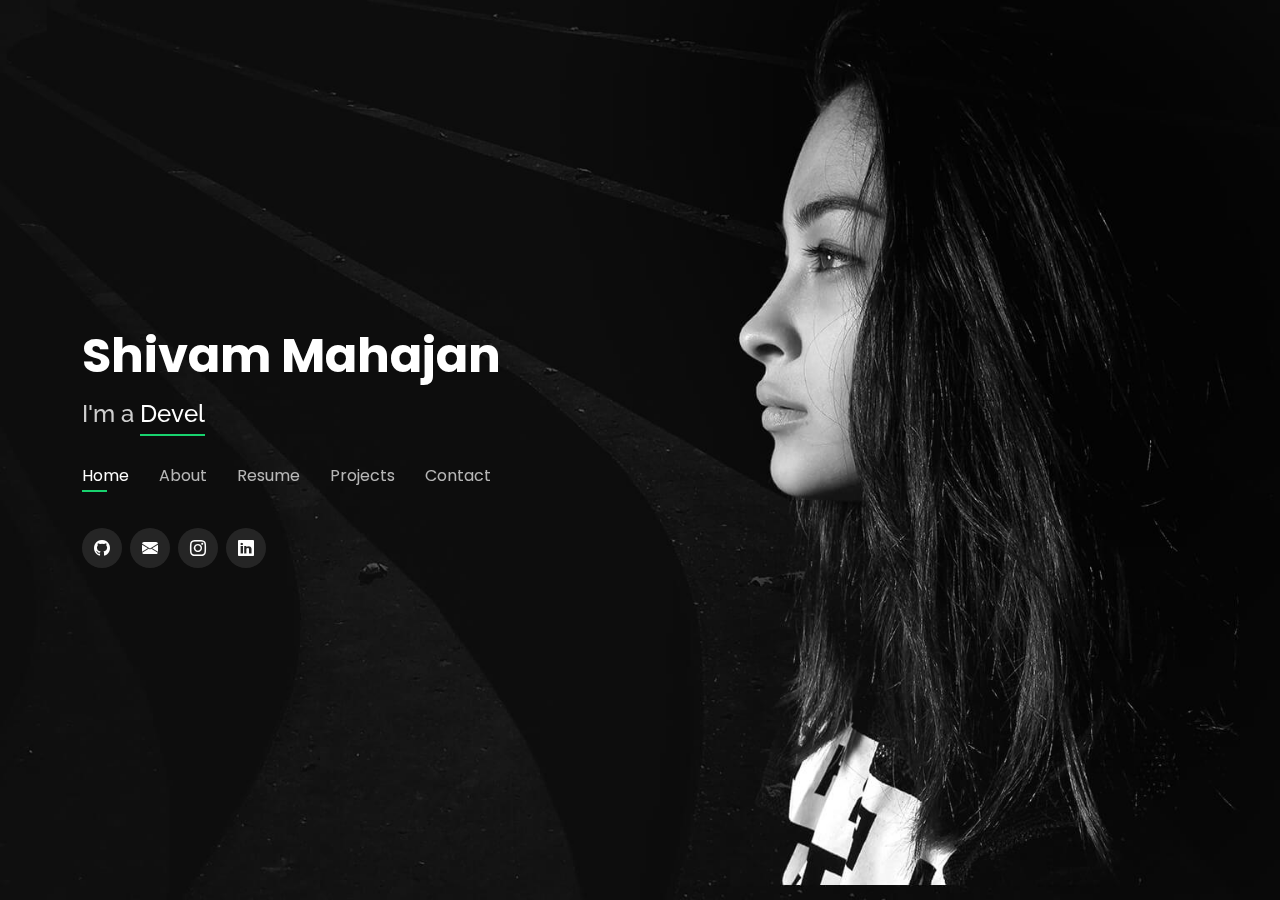
==== home.html @ 5b54b5ef "gg" ====
<!DOCTYPE html>
<html lang="en">

<head>
  <meta charset="utf-8">
  <meta content="width=device-width, initial-scale=1.0" name="viewport">

  <title>Shivam Portfolio</title>
  <meta content="" name="description">
  <meta content="" name="keywords">

  <!-- Favicons -->
  <link href="assets/img/favicon.png" rel="icon">
  <link href="assets/img/apple-touch-icon.png" rel="apple-touch-icon">

  <!-- Google Fonts -->
  <link href="https://fonts.googleapis.com/css?family=Open+Sans:300,300i,400,400i,600,600i,700,700i|Raleway:300,300i,400,400i,500,500i,600,600i,700,700i|Poppins:300,300i,400,400i,500,500i,600,600i,700,700i" rel="stylesheet">

  <!-- Vendor CSS Files -->
  <link href="assets/vendor/bootstrap/css/bootstrap.min.css" rel="stylesheet">
  <link href="assets/vendor/bootstrap-icons/bootstrap-icons.css" rel="stylesheet">
  <link href="assets/vendor/boxicons/css/boxicons.min.css" rel="stylesheet">
  <link href="assets/vendor/glightbox/css/glightbox.min.css" rel="stylesheet">
  <link href="assets/vendor/remixicon/remixicon.css" rel="stylesheet">
  <link href="assets/vendor/swiper/swiper-bundle.min.css" rel="stylesheet">

 
  <!-- Template Main CSS File -->
  <link href="assets/css/style.css" rel="stylesheet">

  <!-- =======================================================
  * Template Name: Personal - v4.7.0
  * Template URL: https://bootstrapmade.com/personal-free-resume-bootstrap-template/
  * Author: BootstrapMade.com
  * License: https://bootstrapmade.com/license/
  ======================================================== -->
</head>

<body>

  <!-- ======= Header ======= -->
  <header id="header">
    <div class="container">

      <h1><a href="index.html">Shivam Mahajan</a></h1>
      <!-- Uncomment below if you prefer to use an image logo -->
      <!-- <a href="index.html" class="mr-auto"><img src="assets/img/logo.png" alt="" class="img-fluid"></a> -->
      <h2>I'm a <span id="typed" data-typed-items="Designer, Developer, Freelancer, Photographer"></span> </h2>

      <p id="demo"></p>
      <nav id="navbar" class="navbar">
        <ul>
          <li><a class="nav-link active" href="#header">Home</a></li>
          <li><a class="nav-link" href="#about">About</a></li>
          <li><a class="nav-link" href="#resume">Resume</a></li>
          <li><a class="nav-link" href="#services">Projects</a></li>
          <!-- <li><a class="nav-link" href="#portfolio">Portfolio</a></li> -->
          <li><a class="nav-link" href="#contact">Contact</a></li>
        </ul>
        <i class="bi bi-list mobile-nav-toggle"></i>
      </nav><!-- .navbar -->

      <div class="social-links">
        <a href="https://github.com/Shivamm117" target="blank" class="twitter"><i class="bi bi-github"></i></a>
        <a href="mailto:smahajan4_be19@thapar.edu" target="blank" class="facebook"><i class="bi bi-envelope-fill"></i></a>
        <a href="https://www.instagram.com/shivamm_117/" target="blank"class="instagram"><i class="bi bi-instagram"></i></a>
        <a href="https://www.linkedin.com/in/shivam-mahajan-413824196/" target="blank"class="linkedin"><i class="bi bi-linkedin"></i></a>
      </div>

    </div>
  </header><!-- End Header -->

  <!-- ======= About Section ======= -->
  <section id="about" class="about">

    <!-- ======= About Me ======= -->
    <div class="about-me container">

      <div class="section-title">
        <h2>About</h2>
        <p>Learn more about me</p>
      </div>

      <div class="row">
        <div class="col-lg-4" data-aos="fade-right">
          <img src="assets/img/me.jpg" class="img-fluid" alt="">
        </div>
        <div class="col-lg-8 pt-4 pt-lg-0 content" data-aos="fade-left">
          <h3>A Developer &amp; Graphic Designer</h3>
          <p class="fst-italic">
          who is motivated to learn, solve real life problems and gain new experiences.
          </p>
          <div class="row">
            <div class="col-lg-6">
              <ul>
                <li><i class="bi bi-chevron-right"></i> <strong>Birthday:</strong> <span>11 July 2001</span></li>
                <li><i class="bi bi-chevron-right"></i> <strong>Website:</strong> <span>www.example.com</span></li>
                <li><i class="bi bi-chevron-right"></i> <strong>Phone:</strong> <span>+91 84278 80901</span></li>
                <li><i class="bi bi-chevron-right"></i> <strong>City:</strong> <span>Patiala, India</span></li>
              </ul>
            </div>
            <div class="col-lg-6">
              <ul>
                <li><i class="bi bi-chevron-right"></i> <strong>Age:</strong> <span>20</span></li>
                <li><i class="bi bi-chevron-right"></i> <strong>Degree:</strong> <span>Bachelor's</span></li>
                <li><i class="bi bi-chevron-right"></i> <strong>Email:</strong> <span>shivam.mahajan117@gmail.com</span></li>
                <li><i class="bi bi-chevron-right"></i> <strong>Freelance:</strong> <span>Available</span></li>
              </ul>
            </div>
          </div>
          <!-- <p>
            Officiis eligendi itaque labore et dolorum mollitia officiis optio vero. Quisquam sunt adipisci omnis et ut. Nulla accusantium dolor incidunt officia tempore. Et eius omnis.
            Cupiditate ut dicta maxime officiis quidem quia. Sed et consectetur qui quia repellendus itaque neque. Aliquid amet quidem ut quaerat cupiditate. Ab et eum qui repellendus omnis culpa magni laudantium dolores.
          </p> -->
        </div>
      </div>

    </div><!-- End About Me -->

    <!-- ======= Counts ======= -->
    <!-- <div class="counts container">

      <div class="row">

        <div class="col-lg-3 col-md-6">
          <div class="count-box">
            <i class="bi bi-emoji-smile"></i>
            <span data-purecounter-start="0" data-purecounter-end="232" data-purecounter-duration="1" class="purecounter"></span>
            <p>Happy Clients</p>
          </div>
        </div>

        <div class="col-lg-3 col-md-6 mt-5 mt-md-0">
          <div class="count-box">
            <i class="bi bi-journal-richtext"></i>
            <span data-purecounter-start="0" data-purecounter-end="521" data-purecounter-duration="1" class="purecounter"></span>
            <p>Projects</p>
          </div>
        </div>

        <div class="col-lg-3 col-md-6 mt-5 mt-lg-0">
          <div class="count-box">
            <i class="bi bi-headset"></i>
            <span data-purecounter-start="0" data-purecounter-end="1463" data-purecounter-duration="1" class="purecounter"></span>
            <p>Hours Of Support</p>
          </div>
        </div>

        <div class="col-lg-3 col-md-6 mt-5 mt-lg-0">
          <div class="count-box">
            <i class="bi bi-award"></i>
            <span data-purecounter-start="0" data-purecounter-end="24" data-purecounter-duration="1" class="purecounter"></span>
            <p>Awards</p>
          </div>
        </div>

      </div>

    </div>End Counts -->

    <!-- ======= Skills  ======= -->
    <div class="skills container">

      <div class="section-title">
        <h2>Skills</h2>
      </div>

      <div class="row skills-content">

        <div class="col-lg-6">

          <div class="progress">
            <span class="skill">HTML <i class="val">100%</i></span>
            <div class="progress-bar-wrap">
              <div class="progress-bar" role="progressbar" aria-valuenow="100" aria-valuemin="0" aria-valuemax="100"></div>
            </div>
          </div>

          <div class="progress">
            <span class="skill">CSS <i class="val">90%</i></span>
            <div class="progress-bar-wrap">
              <div class="progress-bar" role="progressbar" aria-valuenow="90" aria-valuemin="0" aria-valuemax="100"></div>
            </div>
          </div>

          <div class="progress">
            <span class="skill">JavaScript <i class="val">75%</i></span>
            <div class="progress-bar-wrap">
              <div class="progress-bar" role="progressbar" aria-valuenow="75" aria-valuemin="0" aria-valuemax="100"></div>
            </div>
          </div>

          <div class="progress">
            <span class="skill">Bootstrap <i class="val">90%</i></span>
            <div class="progress-bar-wrap">
              <div class="progress-bar" role="progressbar" aria-valuenow="90" aria-valuemin="0" aria-valuemax="100"></div>
            </div>
          </div>
          x
        </div>

        <div class="col-lg-6">

          <div class="progress">
            <span class="skill">Computer Vision <i class="val">60%</i></span>
            <div class="progress-bar-wrap">
              <div class="progress-bar" role="progressbar" aria-valuenow="60" aria-valuemin="0" aria-valuemax="100"></div>
            </div>
          </div>

          <div class="progress">
            <span class="skill">C/C++ <i class="val">90%</i></span>
            <div class="progress-bar-wrap">
              <div class="progress-bar" role="progressbar" aria-valuenow="90" aria-valuemin="0" aria-valuemax="100"></div>
            </div>
          </div>

          <div class="progress">
            <span class="skill">Python <i class="val">55%</i></span>
            <div class="progress-bar-wrap">
              <div class="progress-bar" role="progressbar" aria-valuenow="55" aria-valuemin="0" aria-valuemax="100"></div>
            </div>
          </div>

          <div class="progress">
            <span class="skill">Photoshop <i class="val">75%</i></span>
            <div class="progress-bar-wrap">
              <div class="progress-bar" role="progressbar" aria-valuenow="75" aria-valuemin="0" aria-valuemax="100"></div>
            </div>
          </div>

          

        </div>

      </div>

    </div><!-- End Skills -->

    <!-- ======= Interests ======= -->
    <div class="interests container">

      <div class="section-title">
        <h2>Interests</h2>
      </div>

      <div class="row">
        <div class="col-lg-3 col-md-4">
          <div class="icon-box">
            <i class="ri-store-line" style="color: #ffbb2c;"></i>
            <h3>Web Development</h3>
          </div>
        </div>
        <div class="col-lg-3 col-md-4 mt-4 mt-md-0">
          <div class="icon-box">
            <i class="ri-bar-chart-box-line" style="color: #5578ff;"></i>
            <h3>Graphic Designing</h3>
          </div>
        </div>
        <div class="col-lg-3 col-md-4 mt-4 mt-md-0">
          <div class="icon-box">
            <i class="ri-calendar-todo-line" style="color: #e80368;"></i>
            <h3>3D Modeling</h3>
          </div>
        </div>
        <div class="col-lg-3 col-md-4 mt-4 mt-lg-0">
          <div class="icon-box">
            <i class="ri-paint-brush-line" style="color: #e361ff;"></i>
            <h3>Video Editing</h3>
          </div>
        </div>
        <div class="col-lg-3 col-md-4 mt-4">
          <div class="icon-box">
            <i class="ri-database-2-line" style="color: #47aeff;"></i>
            <h3>Travelling</h3>
          </div>
        </div>
        <div class="col-lg-3 col-md-4 mt-4">
          <div class="icon-box">
            <i class="ri-gradienter-line" style="color: #ffa76e;"></i>
            <h3>Arduino Projects</h3>
          </div>
        </div>
        <div class="col-lg-3 col-md-4 mt-4">
          <div class="icon-box">
            <i class="ri-file-list-3-line" style="color: #11dbcf;"></i>
            <h3>Sports</h3>
          </div>
        </div>
        <div class="col-lg-3 col-md-4 mt-4">
          <div class="icon-box">
            <i class="ri-price-tag-2-line" style="color: #4233ff;"></i>
            <h3>Netflix :)</h3>
          </div>
        </div>
        <div class="col-lg-3 col-md-4 mt-4">
          <div class="icon-box">
            <i class="ri-anchor-line" style="color: #b2904f;"></i>
            <h3>Gaming</h3>
          </div>
        </div>
        <div class="col-lg-3 col-md-4 mt-4">
          <div class="icon-box">
            <i class="ri-disc-line" style="color: #b20969;"></i>
            <h3>Music</h3>
          </div>
        </div>
        <div class="col-lg-3 col-md-4 mt-4">
          <div class="icon-box">
            <i class="ri-base-station-line" style="color: #ff5828;"></i>
            <h3>Blogging</h3>
          </div>
        </div>
        <div class="col-lg-3 col-md-4 mt-4">
          <div class="icon-box">
            <i class="ri-fingerprint-line" style="color: #29cc61;"></i>
            <h3>Books</h3>
          </div>
        </div>
      </div>

    </div><!-- End Interests -->

    <!-- ======= Testimonials ======= -->
    <!--  fwEnd Testimonials  -->

  </section><!-- End About Section -->

  <!-- ======= Resume Section ======= -->
  <section id="resume" class="resume">
    <div class="container">

      <div class="section-title">
        <h2>Resume</h2>
        <p>Check My Resume</p>
      </div>

      <div class="row">
        <div class="col-lg-6">
          <h3 class="resume-title">Summary</h3>
          <div class="resume-item pb-0">
            <h4>Shivam Mahajan</h4>
            <p><em>Innovative and deadline-driven developer and executing the projects from initial concept to final, polished deliverable.</em></p>
            <p>
            <ul>
              <li>Patiala, Punjab, India</li>
              <li>+91 84278 80901</li>
              <li>shivam.mahajan117@gmail.com</li>
            </ul>
            </p>
          </div>

          <h3 class="resume-title">Education</h3>
          <div class="resume-item">
            <h4>Bachelors of Engineering</h4>
            <h5>2019 - Present</h5>
            <p><em>Thapar Institute of Technology, Patiala, Punjab</em></p>
            <p>Qui deserunt veniam. Et sed aliquam labore tempore sed quisquam iusto autem sit. Ea vero voluptatum qui ut dignissimos deleniti nerada porti sand markend</p>
          </div>
          <div class="resume-item">
            <h4>Minor in Computer Science</h4>
            <h5>2020 - 2022</h5>
            <p><em>Thapar Institute of Technology, Patiala, Punjab</em></p>
            <p>Qui deserunt veniam. Et sed aliquam labore tempore sed quisquam iusto autem sit. Ea vero voluptatum qui ut dignissimos deleniti nerada porti sand markend</p>
          </div>
          <div class="resume-item">
            <h4>SCHOOLING</h4>
            <h5>2017 - 2019</h5>
            <p><em>SL Bawa DAV College, Batala</em></p>
            <p>Quia nobis sequi est occaecati aut. Repudiandae et iusto quae reiciendis et quis Eius vel ratione eius unde vitae rerum voluptates asperiores voluptatem Earum molestiae consequatur neque etlon sader mart dila</p>
          </div>
        </div>
        <div class="col-lg-6">
          <h3 class="resume-title">Position of Responsibility</h3>
          <div class="resume-item">
            <h4>Indian Society of Technical Education</h4>
            <h5>Jun 2021 - Present</h5>
            <p><em>General Secretary </em></p>
            <p>
            <ul>
              <li>Leading a <strong>team of 150 individuals</strong> to conduct technical events and workshops in the college.</li>
              <h5>Oct 2020 - Jun 2021</h5>
              <p><em>Overall Head </em></p>
              <p>
              <ul>
                <li>Monitoring and cooperate the working of different departments working under the society.</li>  
              <!-- <li><strong>Features:</strong> </li>
              <ul> 1. User-friendly forms for posting articles and comments. </ul>
              <ul> 2. Upvote the article</ul>
              <li><strong>Tech Stack:</strong> </li>
              <ul>React.js, Html, CSS, JavaScript, Node.js, Express.js, MongoDB</ul> -->
            </ul>
            </p>
          </div>
          <div class="resume-item">
            <h4>Hack the Crisis </h4>
            <h5>May 2021 - Jul 2021</h5>
            <p><em>Event Managment Head</em></p>
            <p>
            <ul>
              <li>As Event Managment Head managed a team of people from <strong>5 different colleges from different parts
                of the country</strong> working on the successful conduction of the hackathon. </li>
              <!-- <li><strong>Tech Stacks:</strong></li>
              <ul>OpenCV, Python and its libraries</ul> -->
              <!-- <li>Created 4+ design presentations and proposals a month for clients and account managers</li> -->
            </ul>
            </p>
          </div>
        </div>
      </div>

    </div>
  </section><!-- End Resume Section -->

  <!-- ======= Services Section ======= -->
  <section id="services" class="services">
    <div class="container">

      <div class="section-title">
        <h2>Projects</h2>
        <p>My Projects</p>
      </div>

      <div class="row">
        <div class="col-lg-4 col-md-6 d-flex align-items-stretch">
          <div class="icon-box">
            <div class="icon"><i class="bx bxl-dribbble"></i></div>
            <h4><a href="https://github.com/Shivamm117/my-blog" target="blank" >Full Stack Blog Website</a></h4>
            <div class="left">
            <p>Combining front-end UI with a back-end solution and cloud hosting.</p><br>
            <strong>Features:</strong>
            <ul> 1. User-friendly forms for posting articles and comments.</ul>
            <ul> 2. Upvote the article.</ul>
            <strong>Tech Stack: </strong>
              <ul>OpenCV, Python and its libraries.</ul>
            </div>
           </div>
        </div>

        <div class="col-lg-4 col-md-6 d-flex align-items-stretch mt-4 mt-lg-0">
          <div class="icon-box">
            <div class="icon"><i class="bx bx-tachometer"></i></div>
            <h4><a href="https://github.com/Shivamm117/Volume-Control" target="blank">Hand Gesture to Control Device Volume</a></h4>
            <div class="left">
            <p>Used Computer vision to sense the distance between the thumb and the index finger, and control
              the volume level accordingly.</p><br>
              <strong>Tech Stack: </strong>
              <ul>OpenCV, Python and its libraries.</ul>
            </div>
          </div>
        </div>

        <div class="col-lg-4 col-md-6 d-flex align-items-stretch mt-4 mt-md-0">
          <div class="icon-box">
            <div class="icon"><i class="bx bx-file"></i></div>
            <h4><a href="">Sed ut perspiciatis</a></h4>
            <p>Combining front-end UI with a back-end solution and cloud hosting.</p>
            
          </div>
        </div>

        

        <div class="col-lg-4 col-md-6 d-flex align-items-stretch mt-4">
          <div class="icon-box">
            <div class="icon"><i class="bx bx-world"></i></div>
            <h4><a href="">Nemo Enim</a></h4>
            <p>At vero eos et accusamus et iusto odio dignissimos ducimus qui blanditiis</p>
          </div>
        </div>

        <div class="col-lg-4 col-md-6 d-flex align-items-stretch mt-4">
          <div class="icon-box">
            <div class="icon"><i class="bx bx-slideshow"></i></div>
            <h4><a href="">Dele cardo</a></h4>
            <p>Quis consequatur saepe eligendi voluptatem consequatur dolor consequuntur</p>
          </div>
        </div>

        <div class="col-lg-4 col-md-6 d-flex align-items-stretch mt-4">
          <div class="icon-box">
            <div class="icon"><i class="bx bx-arch"></i></div>
            <h4><a href="">Divera don</a></h4>
            <p>Modi nostrum vel laborum. Porro fugit error sit minus sapiente sit aspernatur</p>
          </div>
        </div>

      </div>

    </div>
  </section><!-- End Services Section -->

  <!-- ======= Portfolio Section ======= -->
  <section id="portfolio" class="portfolio">
    <div class="container">

      <div class="section-title">
        <h2>Portfolio</h2>
        <p>My Works</p>
      </div>

      <div class="row">
        <div class="col-lg-12 d-flex justify-content-center">
          <ul id="portfolio-flters">
            <li data-filter="*" class="filter-active">All</li>
            <li data-filter=".filter-app">App</li>
            <li data-filter=".filter-card">Card</li>
            <li data-filter=".filter-web">Web</li>
          </ul>
        </div>
      </div>

      <div class="row portfolio-container">

        <div class="col-lg-4 col-md-6 portfolio-item filter-app">
          <div class="portfolio-wrap">
            <img src="assets/img/portfolio/portfolio-1.jpg" class="img-fluid" alt="">
            <div class="portfolio-info">
              <h4>App 1</h4>
              <p>App</p>
              <div class="portfolio-links">
                <a href="assets/img/portfolio/portfolio-1.jpg" data-gallery="portfolioGallery" class="portfolio-lightbox" title="App 1"><i class="bx bx-plus"></i></a>
                <a href="portfolio-details.html" data-gallery="portfolioDetailsGallery" data-glightbox="type: external" class="portfolio-details-lightbox" title="Portfolio Details"><i class="bx bx-link"></i></a>
              </div>
            </div>
          </div>
        </div>

        <div class="col-lg-4 col-md-6 portfolio-item filter-web">
          <div class="portfolio-wrap">
            <img src="assets/img/portfolio/portfolio-2.jpg" class="img-fluid" alt="">
            <div class="portfolio-info">
              <h4>Web 3</h4>
              <p>Web</p>
              <div class="portfolio-links">
                <a href="assets/img/portfolio/portfolio-2.jpg" data-gallery="portfolioGallery" class="portfolio-lightbox" title="Web 3"><i class="bx bx-plus"></i></a>
                <a href="portfolio-details.html" data-gallery="portfolioDetailsGallery" data-glightbox="type: external" class="portfolio-details-lightbox" title="Portfolio Details"><i class="bx bx-link"></i></a>
              </div>
            </div>
          </div>
        </div>

        <div class="col-lg-4 col-md-6 portfolio-item filter-app">
          <div class="portfolio-wrap">
            <img src="assets/img/portfolio/portfolio-3.jpg" class="img-fluid" alt="">
            <div class="portfolio-info">
              <h4>App 2</h4>
              <p>App</p>
              <div class="portfolio-links">
                <a href="assets/img/portfolio/portfolio-3.jpg" data-gallery="portfolioGallery" class="portfolio-lightbox" title="App 2"><i class="bx bx-plus"></i></a>
                <a href="portfolio-details.html" data-gallery="portfolioDetailsGallery" data-glightbox="type: external" class="portfolio-details-lightbox" title="Portfolio Details"><i class="bx bx-link"></i></a>
              </div>
            </div>
          </div>
        </div>

        <div class="col-lg-4 col-md-6 portfolio-item filter-card">
          <div class="portfolio-wrap">
            <img src="assets/img/portfolio/portfolio-4.jpg" class="img-fluid" alt="">
            <div class="portfolio-info">
              <h4>Card 2</h4>
              <p>Card</p>
              <div class="portfolio-links">
                <a href="assets/img/portfolio/portfolio-4.jpg" data-gallery="portfolioGallery" class="portfolio-lightbox" title="Card 2"><i class="bx bx-plus"></i></a>
                <a href="portfolio-details.html" data-gallery="portfolioDetailsGallery" data-glightbox="type: external" class="portfolio-details-lightbox" title="Portfolio Details"><i class="bx bx-link"></i></a>
              </div>
            </div>
          </div>
        </div>

        <div class="col-lg-4 col-md-6 portfolio-item filter-web">
          <div class="portfolio-wrap">
            <img src="assets/img/portfolio/portfolio-5.jpg" class="img-fluid" alt="">
            <div class="portfolio-info">
              <h4>Web 2</h4>
              <p>Web</p>
              <div class="portfolio-links">
                <a href="assets/img/portfolio/portfolio-5.jpg" data-gallery="portfolioGallery" class="portfolio-lightbox" title="Web 2"><i class="bx bx-plus"></i></a>
                <a href="portfolio-details.html" data-gallery="portfolioDetailsGallery" data-glightbox="type: external" class="portfolio-details-lightbox" title="Portfolio Details"><i class="bx bx-link"></i></a>
              </div>
            </div>
          </div>
        </div>

        <div class="col-lg-4 col-md-6 portfolio-item filter-app">
          <div class="portfolio-wrap">
            <img src="assets/img/portfolio/portfolio-6.jpg" class="img-fluid" alt="">
            <div class="portfolio-info">
              <h4>App 3</h4>
              <p>App</p>
              <div class="portfolio-links">
                <a href="assets/img/portfolio/portfolio-6.jpg" data-gallery="portfolioGallery" class="portfolio-lightbox" title="App 3"><i class="bx bx-plus"></i></a>
                <a href="portfolio-details.html" data-gallery="portfolioDetailsGallery" data-glightbox="type: external" class="portfolio-details-lightbox" title="Portfolio Details"><i class="bx bx-link"></i></a>
              </div>
            </div>
          </div>
        </div>

        <div class="col-lg-4 col-md-6 portfolio-item filter-card">
          <div class="portfolio-wrap">
            <img src="assets/img/portfolio/portfolio-7.jpg" class="img-fluid" alt="">
            <div class="portfolio-info">
              <h4>Card 1</h4>
              <p>Card</p>
              <div class="portfolio-links">
                <a href="assets/img/portfolio/portfolio-7.jpg" data-gallery="portfolioGallery" class="portfolio-lightbox" title="Card 1"><i class="bx bx-plus"></i></a>
                <a href="portfolio-details.html" data-gallery="portfolioDetailsGallery" data-glightbox="type: external" class="portfolio-details-lightbox" title="Portfolio Details"><i class="bx bx-link"></i></a>
              </div>
            </div>
          </div>
        </div>

        <div class="col-lg-4 col-md-6 portfolio-item filter-card">
          <div class="portfolio-wrap">
            <img src="assets/img/portfolio/portfolio-8.jpg" class="img-fluid" alt="">
            <div class="portfolio-info">
              <h4>Card 3</h4>
              <p>Card</p>
              <div class="portfolio-links">
                <a href="assets/img/portfolio/portfolio-8.jpg" data-gallery="portfolioGallery" class="portfolio-lightbox" title="Card 3"><i class="bx bx-plus"></i></a>
                <a href="portfolio-details.html" data-gallery="portfolioDetailsGallery" data-glightbox="type: external" class="portfolio-details-lightbox" title="Portfolio Details"><i class="bx bx-link"></i></a>
              </div>
            </div>
          </div>
        </div>

        <div class="col-lg-4 col-md-6 portfolio-item filter-web">
          <div class="portfolio-wrap">
            <img src="assets/img/portfolio/portfolio-9.jpg" class="img-fluid" alt="">
            <div class="portfolio-info">
              <h4>Web 3</h4>
              <p>Web</p>
              <div class="portfolio-links">
                <a href="assets/img/portfolio/portfolio-9.jpg" data-gallery="portfolioGallery" class="portfolio-lightbox" title="Web 3"><i class="bx bx-plus"></i></a>
                <a href="portfolio-details.html" data-gallery="portfolioDetailsGallery" data-glightbox="type: external" class="portfolio-details-lightbox" title="Portfolio Details"><i class="bx bx-link"></i></a>
              </div>
            </div>
          </div>
        </div>

      </div>

    </div>
  </section><!-- End Portfolio Section -->

  <!-- ======= Contact Section ======= -->
  <section id="contact" class="contact">
    <div class="container">

      <div class="section-title">
        <h2>Contact</h2>
        <p>Contact Me</p>
      </div>

      <div class="row mt-2">

        <div class="col-md-6 d-flex align-items-stretch">
          <div class="info-box">
            <i class="bx bx-map"></i>
            <h3>My Address</h3>
            <p>H.No. B 22/28, Achli Gate, Batala, India, 143505</p>
          </div>
        </div>

        <div class="col-md-6 mt-4 mt-md-0 d-flex align-items-stretch">
          <div class="info-box">
            <i class="bx bx-share-alt"></i>
            <h3>Social Profiles</h3>
            <div class="social-links">
              <a href="https://github.com/Shivamm117" class="twitter"><i class="bi bi-github"></i></a>
              <a href="mailto:smahajan4_be19@thapar.edu" class="facebook"><i class="bi bi-envelope-fill"></i></a>
              <a href="https://www.instagram.com/shivamm_117/" class="instagram"><i class="bi bi-instagram"></i></a>
              <!-- <a href="" class="google-plus"><i class="bi bi-skype"></i></a> -->
              <a href="https://www.linkedin.com/in/shivam-mahajan-413824196/" class="linkedin"><i class="bi bi-linkedin"></i></a>
            </div>
          </div>
        </div>

        <div class="col-md-6 mt-4 d-flex align-items-stretch">
          <div class="info-box">
            <i class="bx bx-envelope"></i>
            <h3>Email Me</h3>
            <p>shivam.mahajan117@gmail.com</p>
          </div>
        </div>
        <div class="col-md-6 mt-4 d-flex align-items-stretch">
          <div class="info-box">
            <i class="bx bx-phone-call"></i>
            <h3>Call Me</h3>
            <p>+91 84278 80901</p>
          </div>
        </div>
      </div>

      <form action="forms/contact.php" method="post" role="form" class="php-email-form mt-4">
        <div class="row">
          <div class="col-md-6 form-group">
            <input type="text" name="name" class="form-control" id="name" placeholder="Your Name" required>
          </div>
          <div class="col-md-6 form-group mt-3 mt-md-0">
            <input type="email" class="form-control" name="email" id="email" placeholder="Your Email" required>
          </div>
        </div>
        <div class="form-group mt-3">
          <input type="text" class="form-control" name="subject" id="subject" placeholder="Subject" required>
        </div>
        <div class="form-group mt-3">
          <textarea class="form-control" name="message" rows="5" placeholder="Message" required></textarea>
        </div>
        <div class="my-3">
          <div class="loading">Loading</div>
          <div class="error-message"></div>
          <div class="sent-message">Your message has been sent. Thank you!</div>
        </div>
        <div class="text-center"><button type="submit">Send Message</button></div>
      </form>

    </div>
  </section><!-- End Contact Section -->


  <!-- Vendor JS Files -->
  <script src="assets/vendor/purecounter/purecounter.js"></script>
  <script src="assets/vendor/bootstrap/js/bootstrap.bundle.min.js"></script>
  <script src="assets/vendor/glightbox/js/glightbox.min.js"></script>
  <script src="assets/vendor/isotope-layout/isotope.pkgd.min.js"></script>
  <script src="assets/vendor/swiper/swiper-bundle.min.js"></script>
  <script src="assets/vendor/waypoints/noframework.waypoints.js"></script>
  <script src="assets/vendor/php-email-form/validate.js"></script>

  <!-- Template Main JS File -->
  <script src="assets/js/main.js"></script>

</body>

</html>
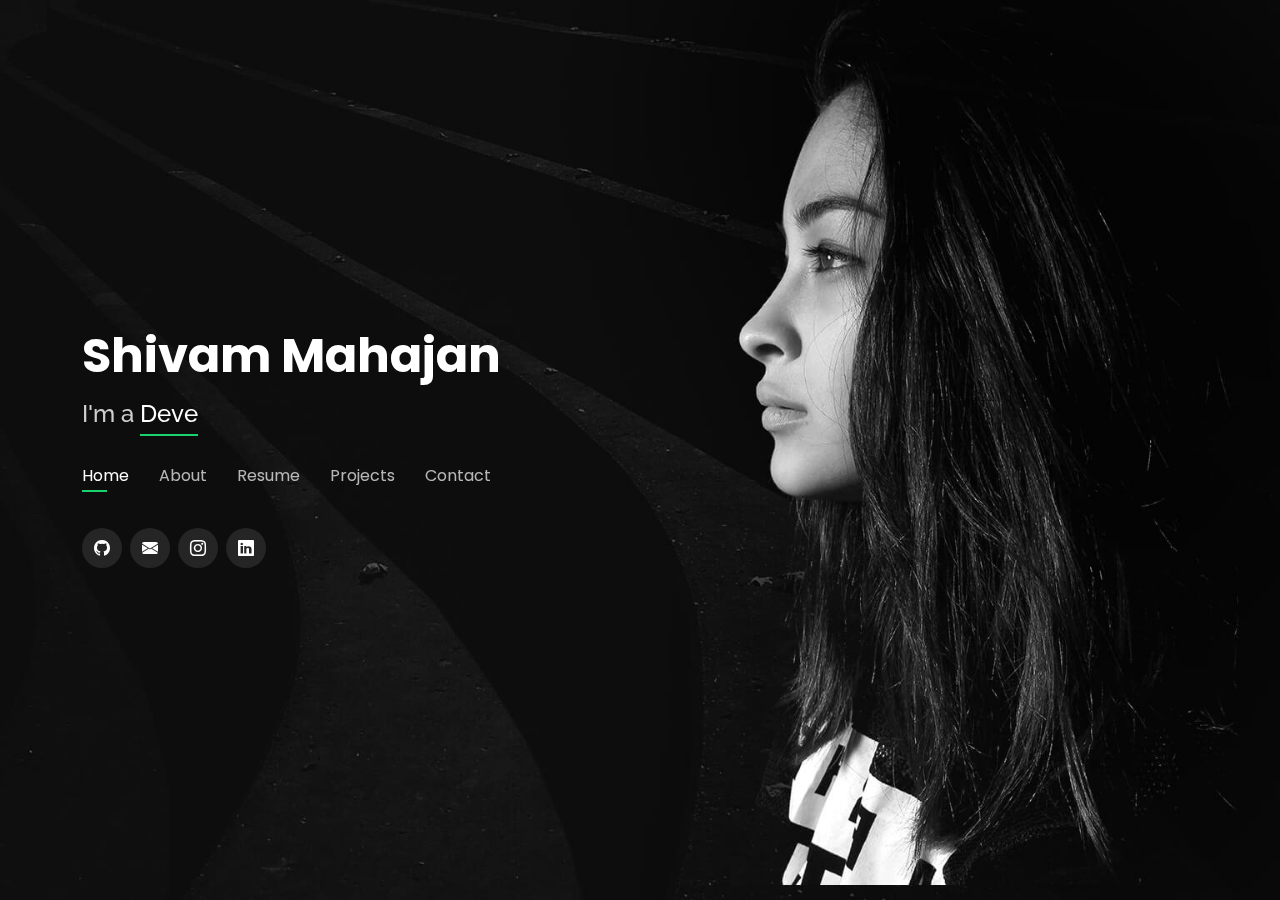
==== commit 6c577261: "Update home.html" ====
--- a/home.html
+++ b/home.html
@@ -450,12 +450,16 @@
           </div>
         </div>
 
-        <div class="col-lg-4 col-md-6 d-flex align-items-stretch mt-4 mt-md-0">
-          <div class="icon-box">
-            <div class="icon"><i class="bx bx-file"></i></div>
-            <h4><a href="">Sed ut perspiciatis</a></h4>
-            <p>Combining front-end UI with a back-end solution and cloud hosting.</p>
-            
+        <div class="col-lg-4 col-md-6 d-flex align-items-stretch mt-4">
+          <div class="icon-box">
+            <div class="icon"><i class="bi bi-bezier2"></i></div>
+            <h4><a href="">BUGGY PROJECT</a></h4>
+            <br>
+            <p><strong>An autonomous vehicle under wireless supervisory control from a remote station</strong></p>
+            <br>
+            <li>Engineered an autonomous vehicle capable of path detection, collision avoidance & station identification by using a microcontroller (Arduino), ultrasonic sensors & IR sensors</li>
+            <br>
+            <li>Designed a transmitter & receiver circuit to identify the stations placed on the track</li>
           </div>
         </div>
 
@@ -463,11 +467,14 @@
 
         <div class="col-lg-4 col-md-6 d-flex align-items-stretch mt-4">
           <div class="icon-box">
-            <div class="icon"><i class="bx bx-world"></i></div>
-            <h4><a href="">Nemo Enim</a></h4>
-            <p>At vero eos et accusamus et iusto odio dignissimos ducimus qui blanditiis</p>
-          </div>
-        </div>
+            <div class="icon"><i class="bi bi-gpu-card"></i></div>
+            <h4><a href="">MANGONEL PROJECT</a></h4>
+            <br>
+            <li>Simulate trajectories of a mass with and without aerodynamic drag using MS EXCEL to allow trajectories be optimized.</li>
+            <br>
+            <li>various test to acquire an engineering material property of strength in bending and analyse the throwing arm of the "Mangonel" under conditions of static and dynamic loading.</li>
+            <br>
+            <li>Designed, construct and test an electronic hardware solution to process sensor data.</li>
 
         <div class="col-lg-4 col-md-6 d-flex align-items-stretch mt-4">
           <div class="icon-box">
@@ -733,4 +740,4 @@
 
 </body>
 
-</html>+</html>
